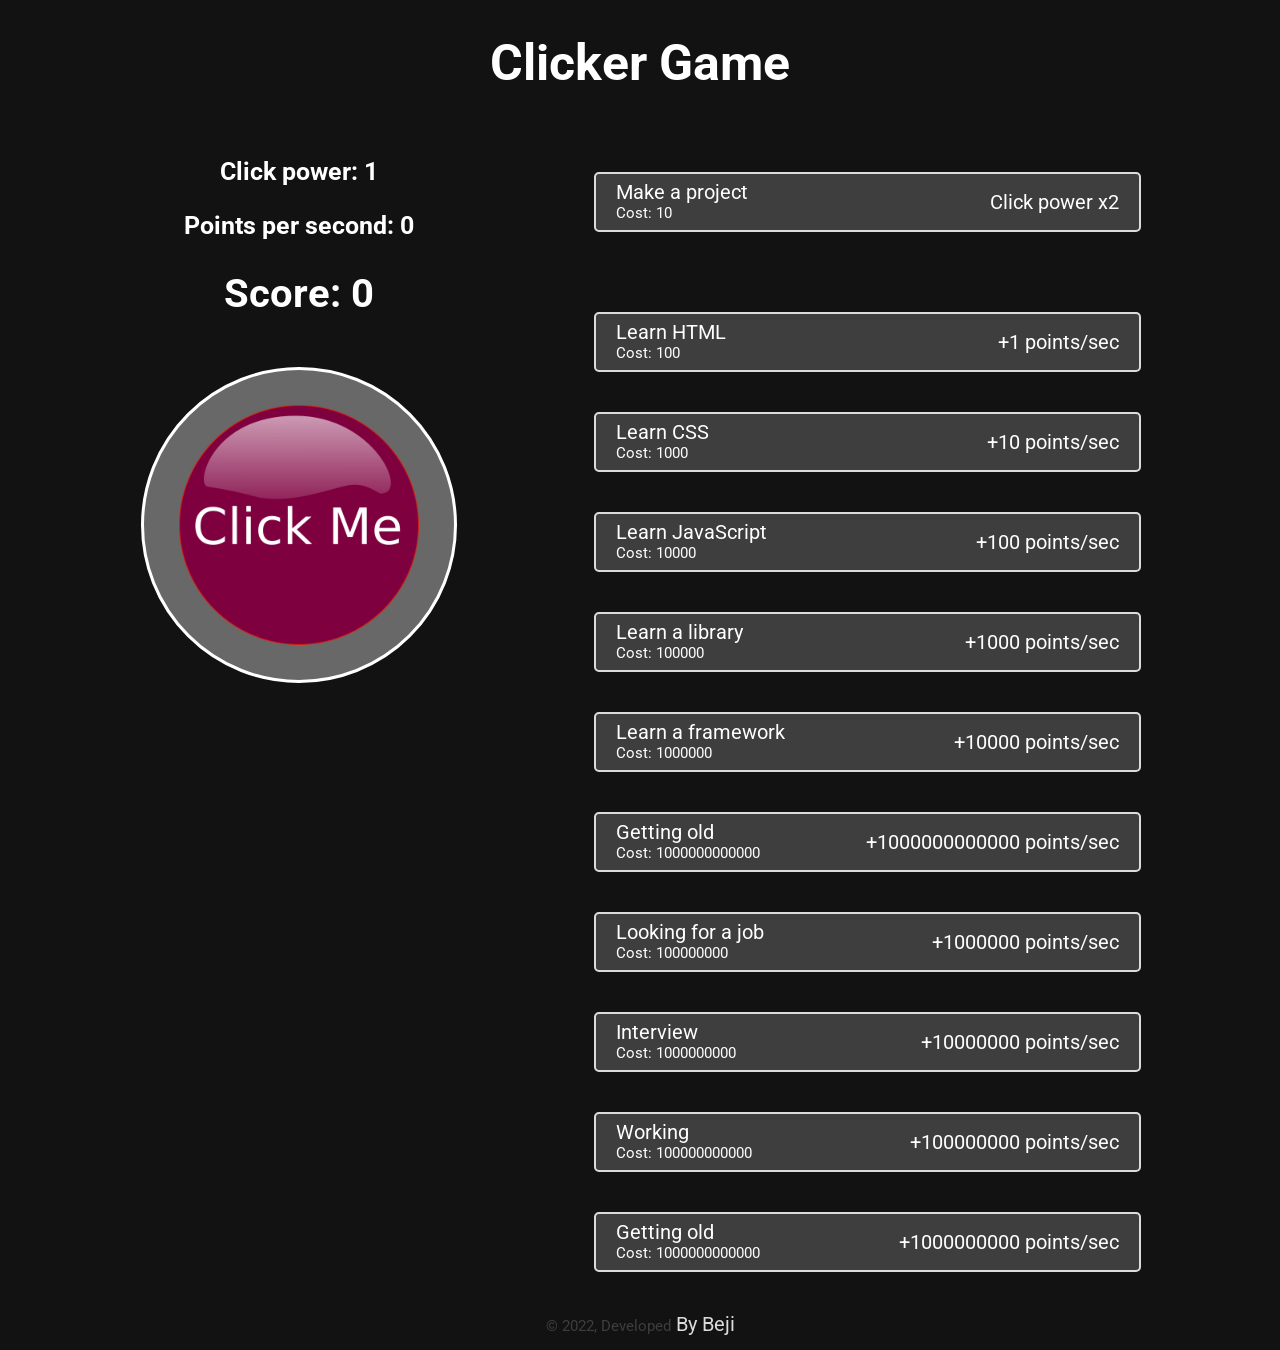
==== index.html @ 2f85a03b "k" ====
<!DOCTYPE html>
<html lang="en">
  <head>
    <meta charset="UTF-8" />
    <meta http-equiv="X-UA-Compatible" content="IE=edge" />
    <meta name="viewport" content="width=device-width, initial-scale=1.0" />
    <title>Beji's Clicker Game</title>
    <meta
      name="description"
      content="Front end developer clicker is a simple cliker type game made in pure HTML, CSS and JavaScript."
    />
    <meta name="keywords" content="Front end, developer, clicker, javascript, html, css" />
    <meta name="google-site-verification" content="kUi6jozK9mIxF-9ZRkPOtMlcW79axA6okD_xLwC_A2U" />
    <link rel="preconnect" href="https://fonts.googleapis.com" />
    <link rel="preconnect" href="https://fonts.gstatic.com" crossorigin />
    <link href="https://fonts.googleapis.com/css2?family=Roboto:wght@400;700&display=swap" rel="stylesheet" />
    <link rel="stylesheet" href="styles.css" />
  </head>
  <body>
    <header>
      <h1>Clicker Game</h1>
    </header>
    <main>
      <div class="left-col">
        <p id="click-power" class="gain-information">Click power: 1</p>
        <p id="points-per-second" class="gain-information">Points per second: 0</p>
        <p id="score" class="score">Score: 0</p>
        <div class="clicker" id="clicker">
          <img src="img/clicker.png" draggable="false" alt="clicker" />
        </div>
      </div>
      <div class="right-col">
        <button id="option-1">
          Make a project <span>Click power x2</span>
          <p>Cost: 10</p>
        </button>
        <button id="option-2">
          Learn HTML <span>+1 points/sec</span>
          <p>Cost: 100</p>
        </button>
        <button id="option-3">
          Learn CSS <span>+10 points/sec</span>
          <p>Cost: 1000</p>
        </button>
        <button id="option-4">
          Learn JavaScript <span>+100 points/sec</span>
          <p>Cost: 10000</p>
        </button>
        <button id="option-5">
          Learn a library <span>+1000 points/sec</span>
          <p>Cost: 100000</p>
        </button>
        <button id="option-6">
          Learn a framework <span>+10000 points/sec</span>
          <p>Cost: 1000000</p>
        </button>
        <button id="option-7">
          Graduation <span>+100000 points/sec</span>
          <p>Cost: 10000000</p>
        </button>
        <button id="option-8">
          Looking for a job <span>+1000000 points/sec</span>
          <p>Cost: 100000000</p>
        </button>
        <button id="option-9">
          Interview <span>+10000000 points/sec</span>
          <p>Cost: 1000000000</p>
        </button>
        <button id="option-10">
          Working <span>+100000000 points/sec</span>
          <p>Cost: 100000000000</p>
        </button>
        <button id="option-11">
          Getting old <span>+1000000000 points/sec</span>
          <p>Cost: 1000000000000</p>
        </button>
      </div>
    </main>
    <footer>
      <p>&copy 2022, Developed<a href="https://www.beji.cf"> By Beji</a></p>
  </footer>
    <script src="script.js"></script>
  </body>
</html>
---- styles.css ----
* {
  font-family: "Roboto", sans-serif;
  font-size: 20px;
  color: white;
  transition: 0.4s;
}
::-webkit-scrollbar {
  width: 8px;
}

::-webkit-scrollbar-track {
  background-color: transparent;
}

::-webkit-scrollbar-thumb {
  background-color: #3F3E3E;
  box-shadow: inset 2px 2px 5px 0 rgba(#fff, 0.5);
  opacity: 0.6;
}

:root {
  color-scheme: dark;
  --accent: #3F3E3E;
  --main: gainsboro;
}

body {
  background-color: rgb(18, 18, 18);
}

header {
  text-align: center;
  margin-top: 30px;
  margin-bottom: 40px;
}

h1 {
  font-size: 50px;
}

.gain-information {
  font-size: 25px;
  font-weight: bold;
  margin: 25px 0;
}

.score {
  font-size: 40px;
  font-weight: bold;
  margin-top: 30px;
}

main {
  display: flex;
  width: 90%;
  margin: auto;
}

.left-col {
  flex-basis: 40%;
  text-align: center;
}

.right-col {
  flex-basis: 60%;
}

.clicker {
  background-color: rgb(104, 104, 104);
  width: 310px;
  height: 310px;
  margin: 50px auto;
  border-radius: 50%;
  display: grid;
  place-items: center;
  cursor: pointer;
  border: 3px solid white;
  transition: width 0.1s, height 0.1s, transform 0.1s, border 0.1s;
}

.clicker img {
  transition: 0.1s;
  width: 240px;
}

.clicker:active {
  width: 300px;
  height: 300px;
  transform: translateY(5px);
}

.clicker:active img {
  width: 285px;
}

img::selection {
  background-color: transparent;
}

button {
  display: block;
  width: 80%;
  margin: 40px auto;
  height: 60px;
  background-color: #3F3E3E;
  border: 2px solid gainsboro;
  cursor: pointer;
  position: relative;
  text-align: left;
  padding: 0 20px;
  box-sizing: border-box;
  border-radius: 5px;
}

button:first-child {
  margin-bottom: 80px;
}

button:hover {
  border: 3px solid white;
  padding: 0 19px;
}

button:active {
  left: -2px;
  top: -2px;
}

button.available {
  background-color: rgb(13, 44, 13);
}

span {
  padding: 10px 0;
  float: right;
}

p {
  margin: 0;
  font-size: 15px;
}

@media screen and (max-width: 900px) {
  main {
    flex-direction: column;
  }

  button {
    font-size: 3vw;
  }

  button p {
    font-size: 2.5vw;
  }

  button span {
    font-size: 3vw;
  }
}

footer {
  padding-bottom: 5pt;
  text-align: center;
  cursor: context-menu;
}

footer p {
  color: var(--accent);
}

footer a {
  color: var(--main);
  text-decoration: none;
  transition: 0.4s;
  font-size: 15pt;
}

footer a:hover {
  color: var(--accent);
  text-decoration: none;
  transition: 0.4s;
  font-size: 15pt;
}
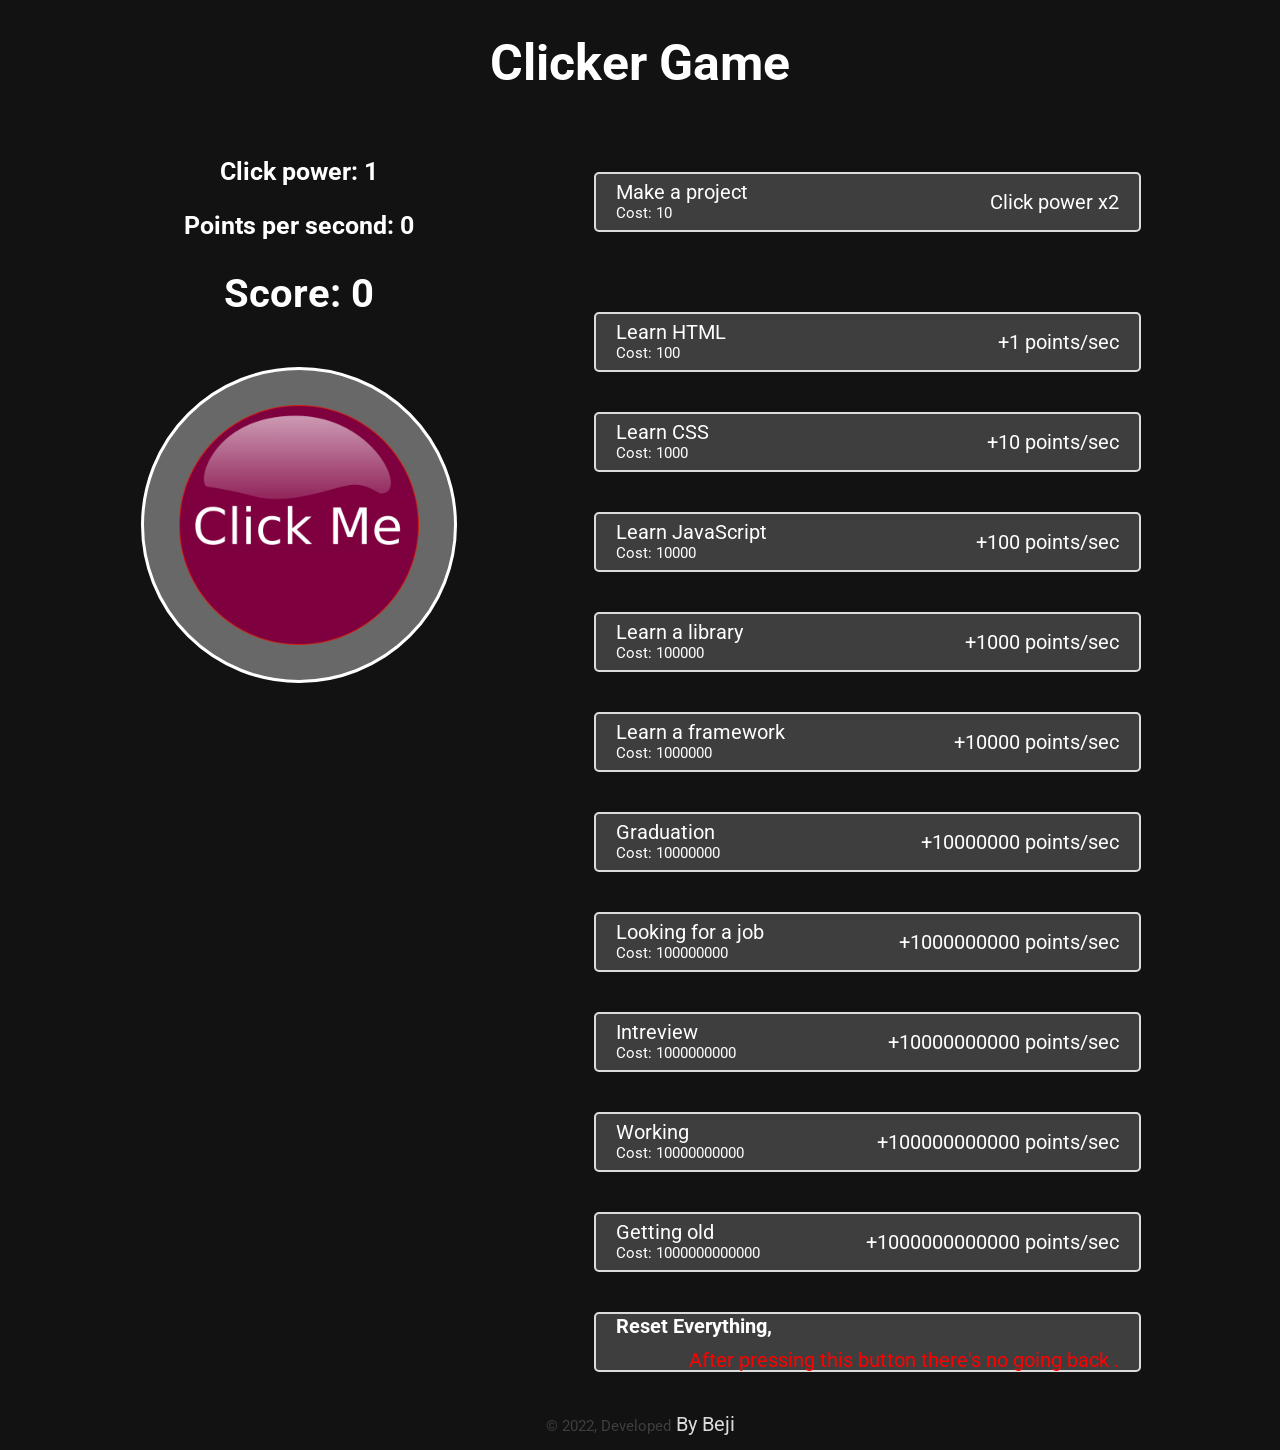
==== commit b1e4152b: "k" ====
--- a/index.html
+++ b/index.html
@@ -74,6 +74,9 @@
           Getting old <span>+1000000000 points/sec</span>
           <p>Cost: 1000000000000</p>
         </button>
+        <button onclick="localStorage.clear();">
+          <strong>Reset Everything,</strong><span style="color: red;"> After pressing this button there's no going back .</span>
+          </button>
       </div>
     </main>
     <footer>
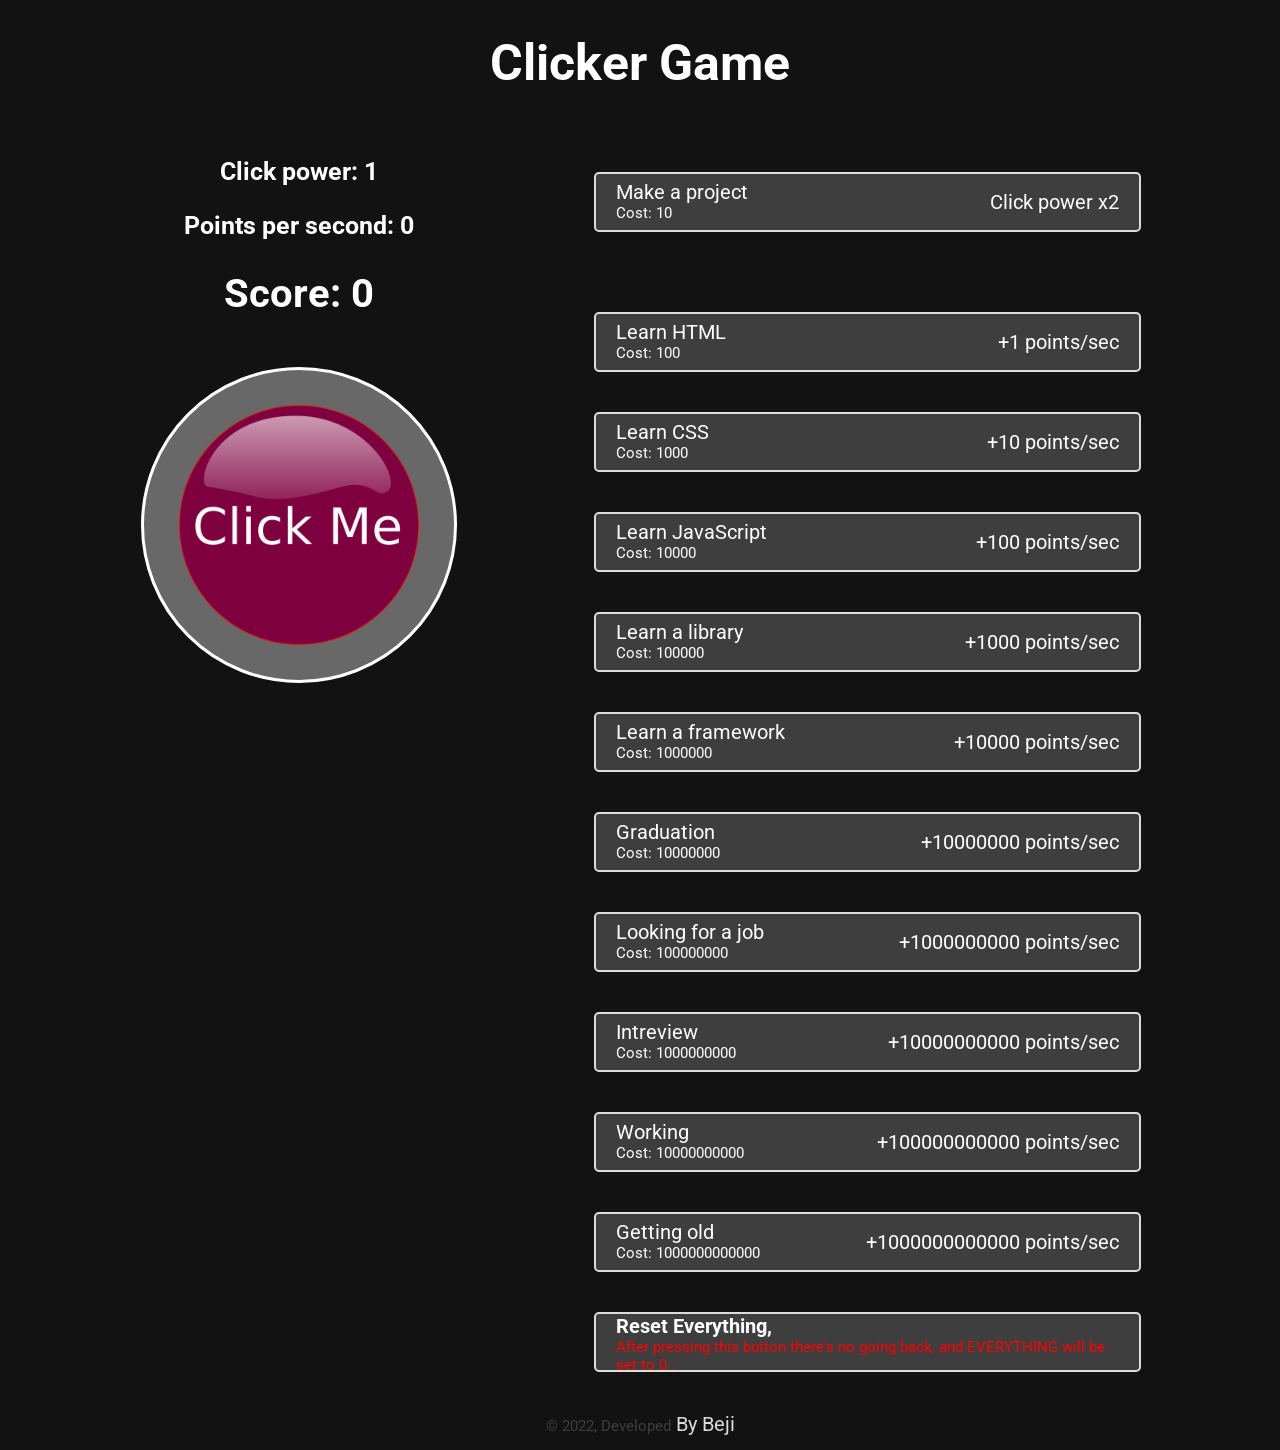
==== commit 755adbfb: "k" ====
--- a/index.html
+++ b/index.html
@@ -75,7 +75,7 @@
           <p>Cost: 1000000000000</p>
         </button>
         <button onclick="localStorage.clear();">
-          <strong>Reset Everything,</strong><span style="color: red;"> After pressing this button there's no going back .</span>
+          <strong>Reset Everything,</strong><p class="uI"> After pressing this button there's no going back, and EVERYTHING will be set to 0 .</p>
           </button>
       </div>
     </main>
--- a/styles.css
+++ b/styles.css
@@ -180,4 +180,8 @@
   text-decoration: none;
   transition: 0.4s;
   font-size: 15pt;
+}
+
+.uI {
+  color: red;
 }
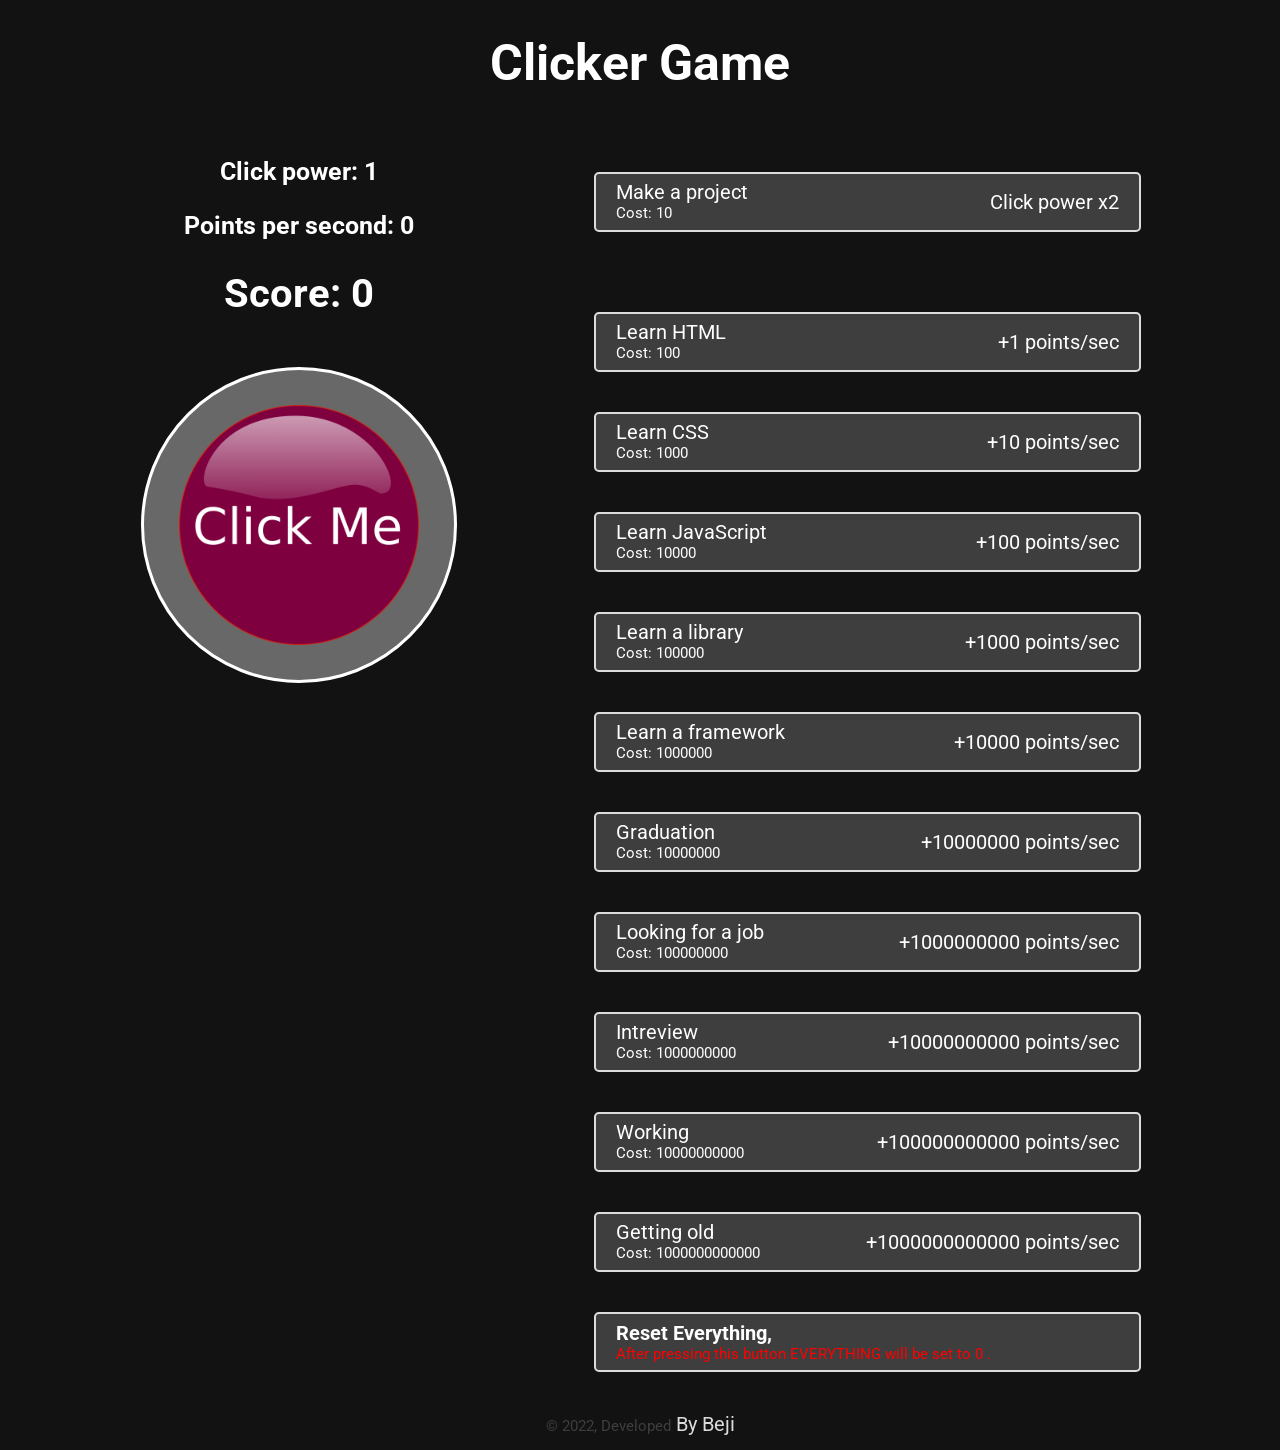
==== commit 6b8ed982: "kk" ====
--- a/index.html
+++ b/index.html
@@ -75,7 +75,7 @@
           <p>Cost: 1000000000000</p>
         </button>
         <button onclick="localStorage.clear();">
-          <strong>Reset Everything,</strong><p class="uI"> After pressing this button there's no going back, and EVERYTHING will be set to 0 .</p>
+          <strong>Reset Everything,</strong><p class="uI"> After pressing this button EVERYTHING will be set to 0 .</p>
           </button>
       </div>
     </main>
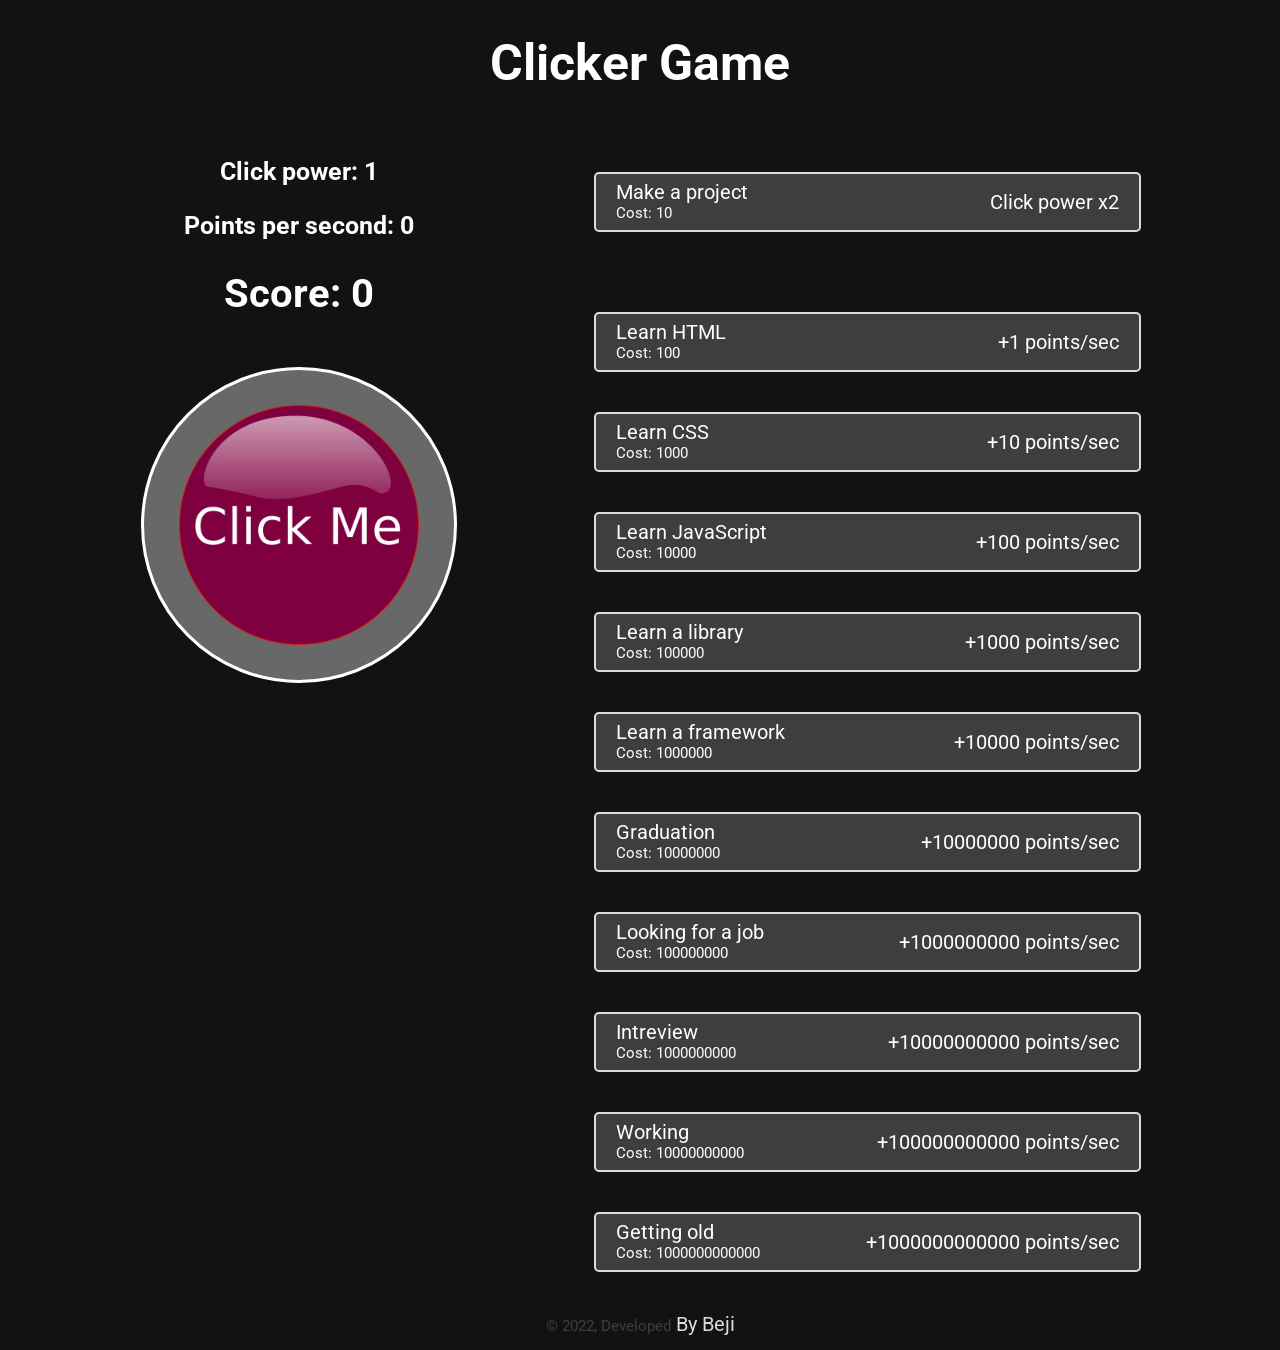
==== commit 0a627612: "k" ====
--- a/index.html
+++ b/index.html
@@ -74,9 +74,6 @@
           Getting old <span>+1000000000 points/sec</span>
           <p>Cost: 1000000000000</p>
         </button>
-        <button onclick="localStorage.clear();">
-          <strong>Reset Everything,</strong><p class="uI"> After pressing this button EVERYTHING will be set to 0 .</p>
-          </button>
       </div>
     </main>
     <footer>
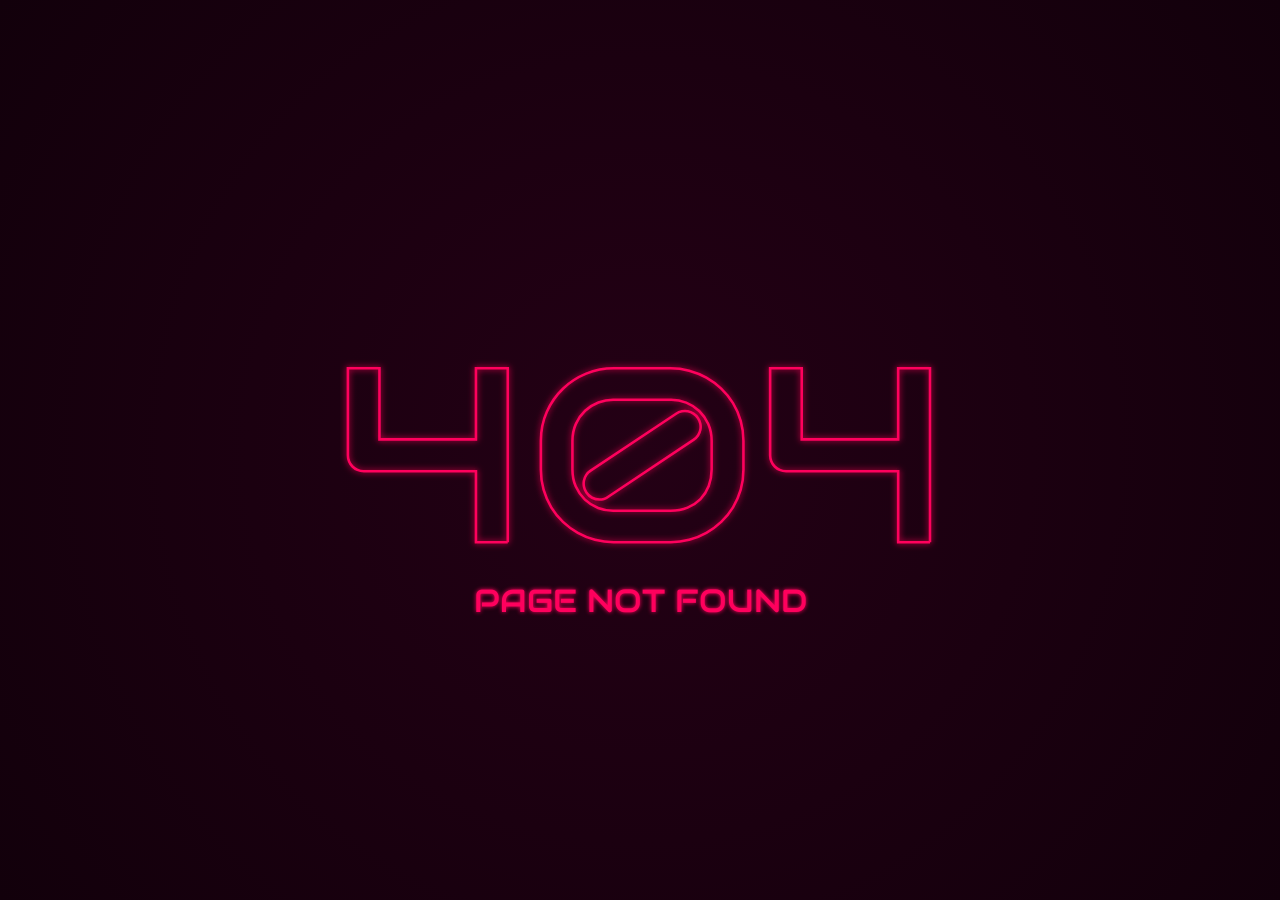
==== commit 33186413: "k" ====
--- a/index.html
+++ b/index.html
@@ -1,84 +1,38 @@
 <!DOCTYPE html>
-<html lang="en">
-  <head>
-    <meta charset="UTF-8" />
-    <meta http-equiv="X-UA-Compatible" content="IE=edge" />
-    <meta name="viewport" content="width=device-width, initial-scale=1.0" />
-    <title>Beji's Clicker Game</title>
-    <meta
-      name="description"
-      content="Front end developer clicker is a simple cliker type game made in pure HTML, CSS and JavaScript."
-    />
-    <meta name="keywords" content="Front end, developer, clicker, javascript, html, css" />
-    <meta name="google-site-verification" content="kUi6jozK9mIxF-9ZRkPOtMlcW79axA6okD_xLwC_A2U" />
-    <link rel="preconnect" href="https://fonts.googleapis.com" />
-    <link rel="preconnect" href="https://fonts.gstatic.com" crossorigin />
-    <link href="https://fonts.googleapis.com/css2?family=Roboto:wght@400;700&display=swap" rel="stylesheet" />
-    <link rel="stylesheet" href="styles.css" />
-  </head>
-  <body>
-    <header>
-      <h1>Clicker Game</h1>
-    </header>
-    <main>
-      <div class="left-col">
-        <p id="click-power" class="gain-information">Click power: 1</p>
-        <p id="points-per-second" class="gain-information">Points per second: 0</p>
-        <p id="score" class="score">Score: 0</p>
-        <div class="clicker" id="clicker">
-          <img src="img/clicker.png" draggable="false" alt="clicker" />
-        </div>
-      </div>
-      <div class="right-col">
-        <button id="option-1">
-          Make a project <span>Click power x2</span>
-          <p>Cost: 10</p>
-        </button>
-        <button id="option-2">
-          Learn HTML <span>+1 points/sec</span>
-          <p>Cost: 100</p>
-        </button>
-        <button id="option-3">
-          Learn CSS <span>+10 points/sec</span>
-          <p>Cost: 1000</p>
-        </button>
-        <button id="option-4">
-          Learn JavaScript <span>+100 points/sec</span>
-          <p>Cost: 10000</p>
-        </button>
-        <button id="option-5">
-          Learn a library <span>+1000 points/sec</span>
-          <p>Cost: 100000</p>
-        </button>
-        <button id="option-6">
-          Learn a framework <span>+10000 points/sec</span>
-          <p>Cost: 1000000</p>
-        </button>
-        <button id="option-7">
-          Graduation <span>+100000 points/sec</span>
-          <p>Cost: 10000000</p>
-        </button>
-        <button id="option-8">
-          Looking for a job <span>+1000000 points/sec</span>
-          <p>Cost: 100000000</p>
-        </button>
-        <button id="option-9">
-          Interview <span>+10000000 points/sec</span>
-          <p>Cost: 1000000000</p>
-        </button>
-        <button id="option-10">
-          Working <span>+100000000 points/sec</span>
-          <p>Cost: 100000000000</p>
-        </button>
-        <button id="option-11">
-          Getting old <span>+1000000000 points/sec</span>
-          <p>Cost: 1000000000000</p>
-        </button>
-      </div>
-    </main>
-    <footer>
-      <p>&copy 2022, Developed<a href="https://www.beji.cf"> By Beji</a></p>
-  </footer>
-    <script src="script.js"></script>
-  </body>
-</html>
+<html>
+    <head>
+        <link rel="stylesheet" href="styles.css" />
+    </head>
+    <body>
+        <div></div>
+        <svg id="svgWrap_2" xmlns="http://www.w3.org/2000/svg" x="0px" y="0px" viewBox="0 0 700 250">
+          <g>
+            <path id="id3_2" d="M195.7 232.67h-37.1V149.7H27.76c-2.64 0-5.1-.5-7.36-1.49-2.27-.99-4.23-2.31-5.88-3.96-1.65-1.65-2.95-3.61-3.89-5.88s-1.42-4.67-1.42-7.22V29.62h36.82v82.98H158.6V29.62h37.1v203.05z"/>
+            <path id="id2_2" d="M470.69 147.71c0 8.31-1.06 16.17-3.19 23.58-2.12 7.41-5.12 14.28-8.99 20.6-3.87 6.33-8.45 11.99-13.74 16.99-5.29 5-11.07 9.28-17.35 12.81a85.146 85.146 0 0 1-20.04 8.14 83.637 83.637 0 0 1-21.67 2.83H319.3c-7.46 0-14.73-.94-21.81-2.83-7.08-1.89-13.76-4.6-20.04-8.14a88.292 88.292 0 0 1-17.35-12.81c-5.29-5-9.84-10.67-13.66-16.99-3.82-6.32-6.8-13.19-8.92-20.6-2.12-7.41-3.19-15.27-3.19-23.58v-33.13c0-12.46 2.34-23.88 7.01-34.27 4.67-10.38 10.92-19.33 18.76-26.83 7.83-7.5 16.87-13.36 27.12-17.56 10.24-4.2 20.93-6.3 32.07-6.3h66.41c7.36 0 14.58.94 21.67 2.83 7.08 1.89 13.76 4.6 20.04 8.14a88.292 88.292 0 0 1 17.35 12.81c5.29 5 9.86 10.67 13.74 16.99 3.87 6.33 6.87 13.19 8.99 20.6 2.13 7.41 3.19 15.27 3.19 23.58v33.14zm-37.1-33.13c0-7.27-1.32-13.88-3.96-19.82-2.64-5.95-6.16-11.04-10.55-15.29-4.39-4.25-9.46-7.5-15.22-9.77-5.76-2.27-11.8-3.35-18.13-3.26h-66.41c-6.14-.09-12.11.97-17.91 3.19-5.81 2.22-10.95 5.43-15.44 9.63-4.48 4.2-8.07 9.3-10.76 15.29-2.69 6-4.04 12.67-4.04 20.04v33.13c0 7.36 1.32 14.02 3.96 19.97 2.64 5.95 6.18 11.02 10.62 15.22 4.44 4.2 9.56 7.43 15.36 9.7 5.8 2.27 11.87 3.35 18.2 3.26h66.41c7.27 0 13.85-1.2 19.75-3.61s10.93-5.73 15.08-9.98 7.36-9.32 9.63-15.22c2.27-5.9 3.4-12.34 3.4-19.33v-33.15zm-16-26.91a17.89 17.89 0 0 1 2.83 6.73c.47 2.41.47 4.77 0 7.08-.47 2.31-1.39 4.48-2.76 6.51-1.37 2.03-3.14 3.75-5.31 5.17l-99.4 66.41c-1.61 1.23-3.26 2.08-4.96 2.55-1.7.47-3.45.71-5.24.71-3.02 0-5.9-.71-8.64-2.12-2.74-1.42-4.96-3.44-6.66-6.09a17.89 17.89 0 0 1-2.83-6.73c-.47-2.41-.5-4.77-.07-7.08.43-2.31 1.3-4.48 2.62-6.51 1.32-2.03 3.07-3.75 5.24-5.17l99.69-66.41a17.89 17.89 0 0 1 6.73-2.83c2.41-.47 4.77-.47 7.08 0 2.31.47 4.48 1.37 6.51 2.69 2.03 1.32 3.75 3.02 5.17 5.09z"/>
+            <path id="id1_2" d="M688.33 232.67h-37.1V149.7H520.39c-2.64 0-5.1-.5-7.36-1.49-2.27-.99-4.23-2.31-5.88-3.96-1.65-1.65-2.95-3.61-3.89-5.88s-1.42-4.67-1.42-7.22V29.62h36.82v82.98h112.57V29.62h37.1v203.05z"/>
+          </g>
+        </svg>
+        <svg id="svgWrap_1" xmlns="http://www.w3.org/2000/svg" x="0px" y="0px" viewBox="0 0 700 250">
+          <g>
+            <path id="id3_1" d="M195.7 232.67h-37.1V149.7H27.76c-2.64 0-5.1-.5-7.36-1.49-2.27-.99-4.23-2.31-5.88-3.96-1.65-1.65-2.95-3.61-3.89-5.88s-1.42-4.67-1.42-7.22V29.62h36.82v82.98H158.6V29.62h37.1v203.05z"/>
+            <path id="id2_1" d="M470.69 147.71c0 8.31-1.06 16.17-3.19 23.58-2.12 7.41-5.12 14.28-8.99 20.6-3.87 6.33-8.45 11.99-13.74 16.99-5.29 5-11.07 9.28-17.35 12.81a85.146 85.146 0 0 1-20.04 8.14 83.637 83.637 0 0 1-21.67 2.83H319.3c-7.46 0-14.73-.94-21.81-2.83-7.08-1.89-13.76-4.6-20.04-8.14a88.292 88.292 0 0 1-17.35-12.81c-5.29-5-9.84-10.67-13.66-16.99-3.82-6.32-6.8-13.19-8.92-20.6-2.12-7.41-3.19-15.27-3.19-23.58v-33.13c0-12.46 2.34-23.88 7.01-34.27 4.67-10.38 10.92-19.33 18.76-26.83 7.83-7.5 16.87-13.36 27.12-17.56 10.24-4.2 20.93-6.3 32.07-6.3h66.41c7.36 0 14.58.94 21.67 2.83 7.08 1.89 13.76 4.6 20.04 8.14a88.292 88.292 0 0 1 17.35 12.81c5.29 5 9.86 10.67 13.74 16.99 3.87 6.33 6.87 13.19 8.99 20.6 2.13 7.41 3.19 15.27 3.19 23.58v33.14zm-37.1-33.13c0-7.27-1.32-13.88-3.96-19.82-2.64-5.95-6.16-11.04-10.55-15.29-4.39-4.25-9.46-7.5-15.22-9.77-5.76-2.27-11.8-3.35-18.13-3.26h-66.41c-6.14-.09-12.11.97-17.91 3.19-5.81 2.22-10.95 5.43-15.44 9.63-4.48 4.2-8.07 9.3-10.76 15.29-2.69 6-4.04 12.67-4.04 20.04v33.13c0 7.36 1.32 14.02 3.96 19.97 2.64 5.95 6.18 11.02 10.62 15.22 4.44 4.2 9.56 7.43 15.36 9.7 5.8 2.27 11.87 3.35 18.2 3.26h66.41c7.27 0 13.85-1.2 19.75-3.61s10.93-5.73 15.08-9.98 7.36-9.32 9.63-15.22c2.27-5.9 3.4-12.34 3.4-19.33v-33.15zm-16-26.91a17.89 17.89 0 0 1 2.83 6.73c.47 2.41.47 4.77 0 7.08-.47 2.31-1.39 4.48-2.76 6.51-1.37 2.03-3.14 3.75-5.31 5.17l-99.4 66.41c-1.61 1.23-3.26 2.08-4.96 2.55-1.7.47-3.45.71-5.24.71-3.02 0-5.9-.71-8.64-2.12-2.74-1.42-4.96-3.44-6.66-6.09a17.89 17.89 0 0 1-2.83-6.73c-.47-2.41-.5-4.77-.07-7.08.43-2.31 1.3-4.48 2.62-6.51 1.32-2.03 3.07-3.75 5.24-5.17l99.69-66.41a17.89 17.89 0 0 1 6.73-2.83c2.41-.47 4.77-.47 7.08 0 2.31.47 4.48 1.37 6.51 2.69 2.03 1.32 3.75 3.02 5.17 5.09z"/>
+            <path id="id1_1" d="M688.33 232.67h-37.1V149.7H520.39c-2.64 0-5.1-.5-7.36-1.49-2.27-.99-4.23-2.31-5.88-3.96-1.65-1.65-2.95-3.61-3.89-5.88s-1.42-4.67-1.42-7.22V29.62h36.82v82.98h112.57V29.62h37.1v203.05z"/>
+          </g>
+        </svg>
+        
+        <svg>
+          <defs>
+            <filter id="glow">
+              <fegaussianblur class="blur" result="coloredBlur" stddeviation="4"></fegaussianblur>
+              <femerge>
+                <femergenode in="coloredBlur"></femergenode>
+                <femergenode in="SourceGraphic"></femergenode>
+              </femerge>
+            </filter>
+          </defs>
+        </svg>
+        
+        <h2>Page Not Found</h2>
+        <script src="script.js"></script>
+    </body>
+</html>
--- a/styles.css
+++ b/styles.css
@@ -1,3 +1,5 @@
+@import url('https://fonts.googleapis.com/css?family=Audiowide&display=swap');
+
 * {
   font-family: "Roboto", sans-serif;
   font-size: 20px;
@@ -26,6 +28,8 @@
 
 body {
   background-color: rgb(18, 18, 18);
+  margin: 0px;
+  overflow: hidden;
 }
 
 header {
@@ -184,4 +188,174 @@
 
 .uI {
   color: red;
+}
+
+
+div{
+  position: absolute;
+  top: 0%;
+  left: 0%;
+  height: 100%;
+  width: 100%;
+  margin: 0px;
+  background: radial-gradient(circle, #240015 0%, #12000b 100%);
+  overflow: hidden;
+}
+
+.wrap{
+  position: absolute;
+  left: 50%;
+  top: 50%;
+  transform: translate(-50%, -50%);
+}
+
+h2{
+  position: absolute;
+  top: 50%;
+  left: 50%;
+  margin-top: 150px;
+  font-size: 32px;
+  text-transform: uppercase;
+  transform: translate(-50%, -50%);
+  display: block;
+  color: #12000a;
+  font-weight: 300;
+  font-family: Audiowide;
+  text-shadow: 0px 0px 4px #12000a;
+  animation: fadeInText 3s ease-in 3.5s forwards, flicker4 5s linear 7.5s infinite, hueRotate 6s ease-in-out 3s infinite;
+}
+
+#svgWrap_1,
+#svgWrap_2{
+  position: absolute;
+  height: auto;
+  width: 600px;
+  max-width: 100%;
+  top: 50%;
+  left: 50%;
+  transform: translate(-50%, -50%);
+}
+
+#svgWrap_1,
+#svgWrap_2,
+div{
+  animation: hueRotate 6s ease-in-out 3s infinite;
+}
+
+#id1_1,
+#id2_1,
+#id3_1{
+  stroke: #ff005d;
+  stroke-width: 3px;
+  fill: transparent;
+  filter: url(#glow);
+}
+
+#id1_2,
+#id2_2,
+#id3_2{
+  stroke: #12000a;
+  stroke-width: 3px;
+  fill: transparent;
+  filter: url(#glow);
+}
+
+#id3_1{
+  stroke-dasharray: 940px;
+  stroke-dashoffset: -940px;
+  animation: drawLine3 2.5s ease-in-out 0s forwards, flicker3 4s linear 4s infinite;
+}
+
+#id2_1{
+  stroke-dasharray: 735px;
+  stroke-dashoffset: -735px;
+  animation: drawLine2 2.5s ease-in-out 0.5s forwards, flicker2 4s linear 4.5s infinite;
+}
+
+#id1_1{
+  stroke-dasharray: 940px;
+  stroke-dashoffset: -940px;
+  animation: drawLine1 2.5s ease-in-out 1s forwards, flicker1 4s linear 5s infinite;
+}
+
+@keyframes drawLine1 {
+  0%  {stroke-dashoffset: -940px;}
+  100%{stroke-dashoffset: 0px;}
+}
+
+@keyframes drawLine2 {
+  0%  {stroke-dashoffset: -735px;}
+  100%{stroke-dashoffset: 0px;}
+}
+
+@keyframes drawLine3 {
+  0%  {stroke-dashoffset: -940px;}
+  100%{stroke-dashoffset: 0px;}
+}
+
+@keyframes flicker1{
+  0%  {stroke: #ff005d;}
+  1%  {stroke: transparent;}
+  3%  {stroke: transparent;}
+  4%  {stroke: #ff005d;}
+  6%  {stroke: #ff005d;}
+  7%  {stroke: transparent;}
+  13% {stroke: transparent;}
+  14% {stroke: #ff005d;}
+  100%{stroke: #ff005d;}
+}
+
+@keyframes flicker2{
+  0%  {stroke: #ff005d;}
+  50% {stroke: #ff005d;}
+  51% {stroke: transparent;}
+  61% {stroke: transparent;}
+  62% {stroke: #ff005d;}
+  100%{stroke: #ff005d;}
+}
+
+@keyframes flicker3{
+  0%  {stroke: #ff005d;}
+  1%  {stroke: transparent;}
+  10% {stroke: transparent;}
+  11% {stroke: #ff005d;}
+  40% {stroke: #ff005d;}
+  41% {stroke: transparent;}
+  45% {stroke: transparent;}
+  46% {stroke: #ff005d;}
+  100%{stroke: #ff005d;}
+}
+
+@keyframes flicker4{
+  0%  {color: #ff005d;text-shadow:0px 0px 4px #ff005d;}
+  30% {color: #ff005d;text-shadow:0px 0px 4px #ff005d;}
+  31% {color: #12000a;text-shadow:0px 0px 4px #12000a;}
+  32% {color: #ff005d;text-shadow:0px 0px 4px #ff005d;}
+  36% {color: #ff005d;text-shadow:0px 0px 4px #ff005d;}
+  37% {color: #12000a;text-shadow:0px 0px 4px #12000a;}
+  41% {color: #12000a;text-shadow:0px 0px 4px #12000a;}
+  42% {color: #ff005d;text-shadow:0px 0px 4px #ff005d;}
+  85% {color: #ff005d;text-shadow:0px 0px 4px #ff005d;}
+  86% {color: #12000a;text-shadow:0px 0px 4px #12000a;}
+  95% {color: #12000a;text-shadow:0px 0px 4px #12000a;}
+  96% {color: #ff005d;text-shadow:0px 0px 4px #ff005d;}
+  100%{color: #ff005d;text-shadow:0px 0px 4px #ff005d;}
+}
+
+@keyframes fadeInText{
+  1%  {color: #12000a;text-shadow:0px 0px 4px #12000a;}
+  70% {color: #ff005d;text-shadow:0px 0px 14px #ff005d;}
+  100%{color: #ff005d;text-shadow:0px 0px 4px #ff005d;}
+}
+
+@keyframes hueRotate{
+  0%  {
+    filter: hue-rotate(0deg);
+  }
+  50%  {
+    filter: hue-rotate(-120deg);
+  }
+  100%  {
+    filter: hue-rotate(0deg);
+  }
 }
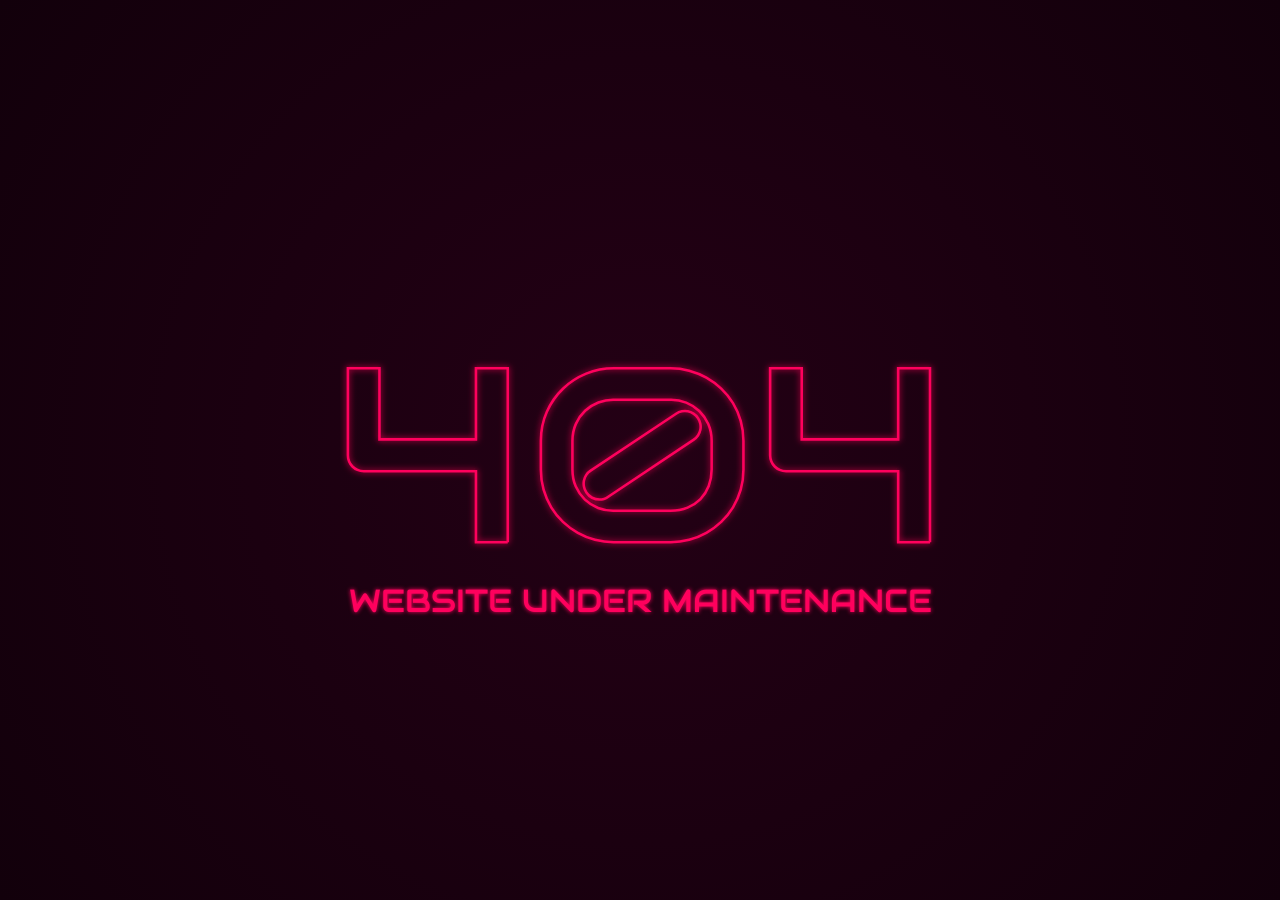
==== commit d0a743e6: "j" ====
--- a/index.html
+++ b/index.html
@@ -32,7 +32,7 @@
           </defs>
         </svg>
         
-        <h2>Page Not Found</h2>
+        <h2>Website Under Maintenance</h2>
         <script src="script.js"></script>
     </body>
 </html>
